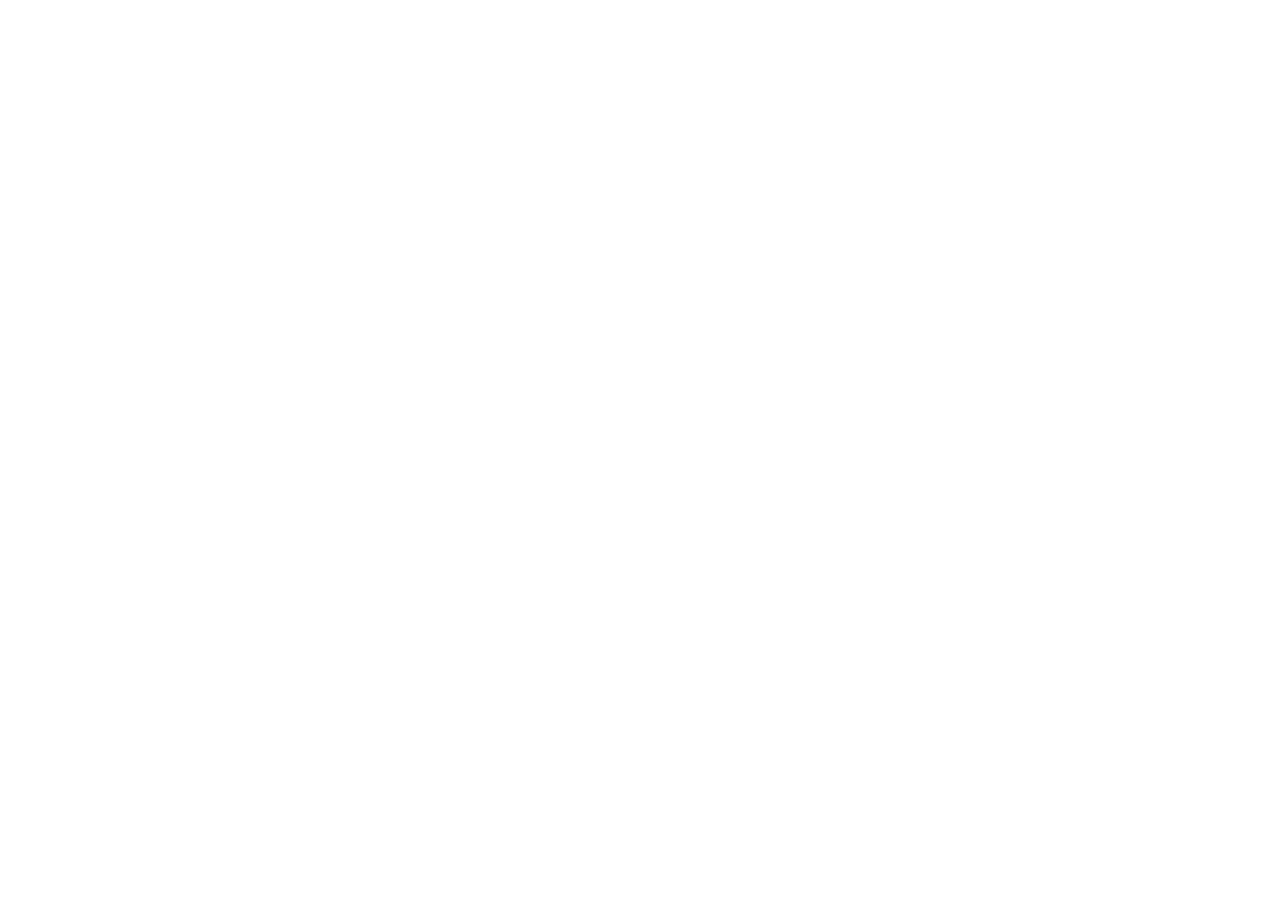
==== index.html @ 97b63418 "pin login file" ====
<!DOCTYPE html>
<html lang="en">

<head>
    <meta charset="UTF-8">
    <meta http-equiv="X-UA-Compatible" content="IE=edge">
    <meta name="viewport" content="width=device-width, initial-scale=1.0">
    <title>Pin Login</title>
    <link rel="stylesheet" href="styles.css">
</head>

<body>
    <script src="pin.js"></script>
</body>

</html>
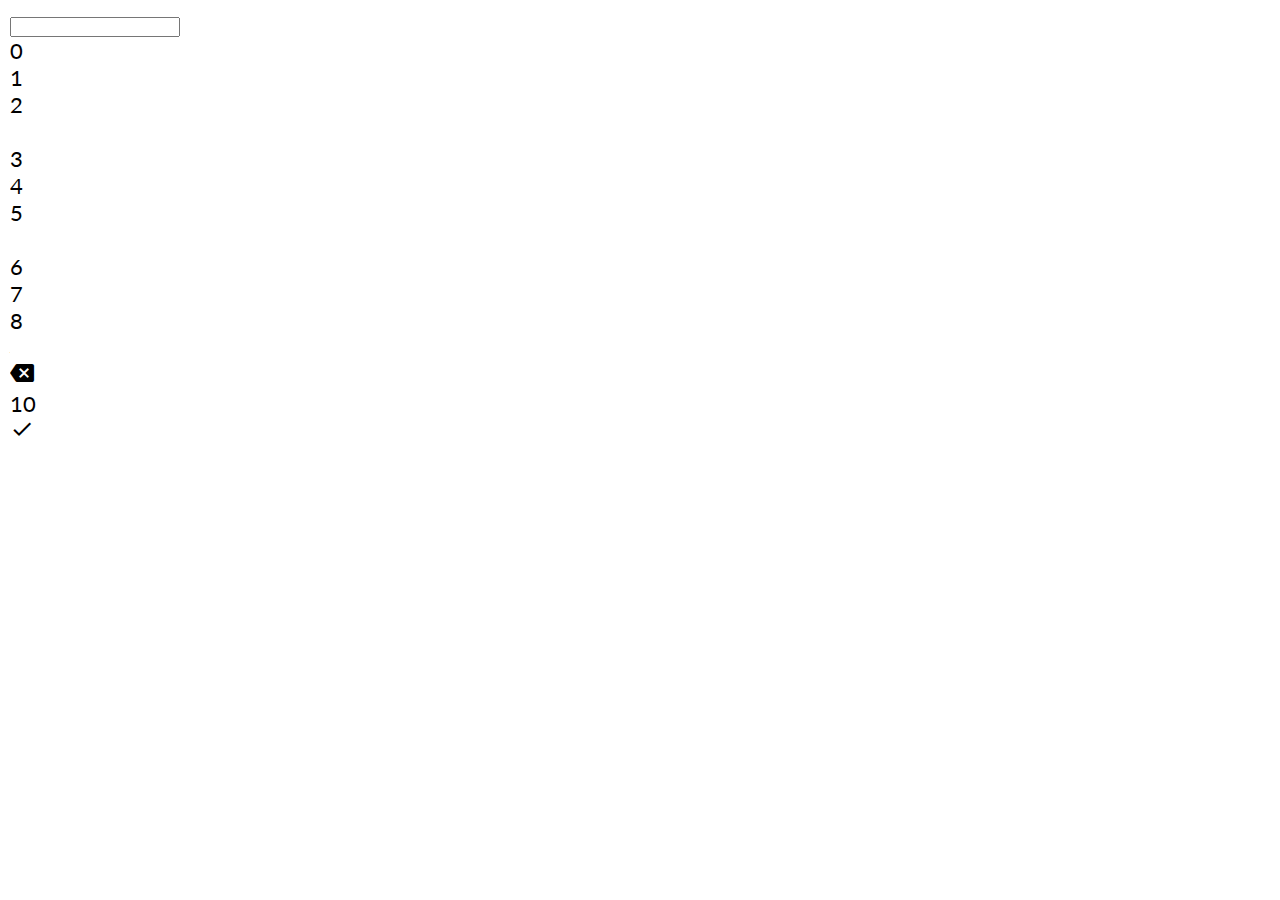
==== commit 7303715b: "added font family" ====
--- a/index.html
+++ b/index.html
@@ -6,10 +6,30 @@
     <meta http-equiv="X-UA-Compatible" content="IE=edge">
     <meta name="viewport" content="width=device-width, initial-scale=1.0">
     <title>Pin Login</title>
+    <link href="https://fonts.googleapis.com/icon?family=Material+Icons" rel="stylesheet">
     <link rel="stylesheet" href="styles.css">
 </head>
 
 <body>
+    <div class="pin-login">
+        <input type="password" readonly class="pin-login__text">
+        <div class="pin-login__numpad">
+            <div class="pin-login__key">0</div>
+            <div class="pin-login__key">1</div>
+            <div class="pin-login__key">2</div><br>
+            <div class="pin-login__key">3</div>
+            <div class="pin-login__key">4</div>
+            <div class="pin-login__key">5</div><br>
+            <div class="pin-login__key">6</div>
+            <div class="pin-login__key">7</div>
+            <div class="pin-login__key">8</div><br>
+            <div class="pin-login__key material-icons">backspace</div>
+            <div class="pin-login__key">10</div>
+            <div class="pin-login__key material-icons">done</div>
+        </div>
+    </div>
+
+
     <script src="pin.js"></script>
 </body>
 
--- a/styles.css
+++ b/styles.css
@@ -0,0 +1,15 @@
+@import url("https://fonts.googleapis.com/css2?family=Lato:wght@400;700&display=swap");
+
+* {
+  margin: 0;
+  padding: 0;
+  box-sizing: border-box;
+  font-family: "Lato", sans-serif;
+}
+
+div.pin-login {
+  display: inline-block;
+  border-radius: 10px;
+  padding: 10px;
+  font-size: 1.4rem;
+}
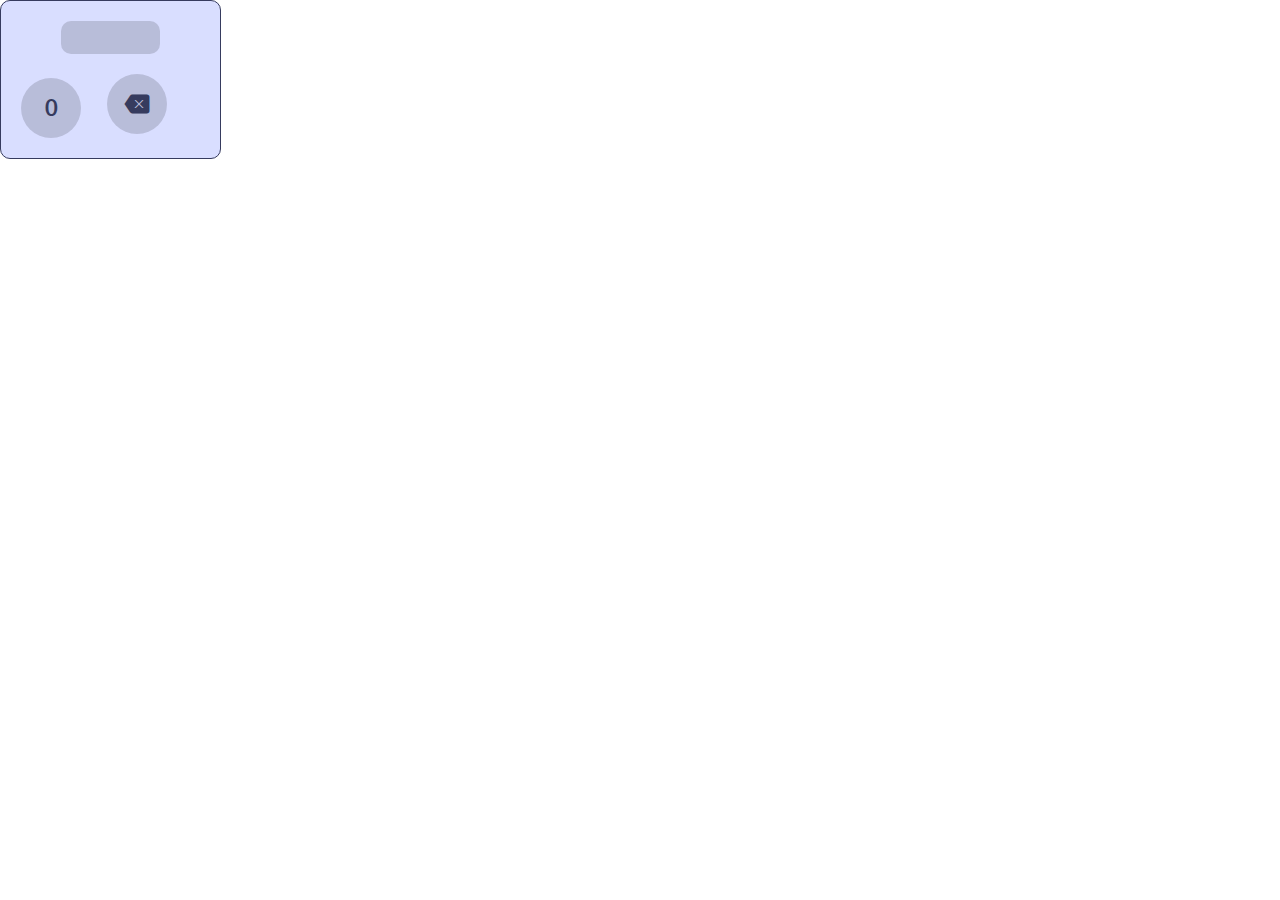
==== commit 22e7a5cf: "modified js" ====
--- a/index.html
+++ b/index.html
@@ -11,26 +11,34 @@
 </head>
 
 <body>
-    <div class="pin-login">
+    <div class="pin-login" id="mainPinLogin">
         <input type="password" readonly class="pin-login__text">
         <div class="pin-login__numpad">
             <div class="pin-login__key">0</div>
-            <div class="pin-login__key">1</div>
+            <!-- <div class="pin-login__key">1</div>
             <div class="pin-login__key">2</div><br>
             <div class="pin-login__key">3</div>
             <div class="pin-login__key">4</div>
             <div class="pin-login__key">5</div><br>
             <div class="pin-login__key">6</div>
             <div class="pin-login__key">7</div>
-            <div class="pin-login__key">8</div><br>
+            <div class="pin-login__key">8</div><br> -->
             <div class="pin-login__key material-icons">backspace</div>
-            <div class="pin-login__key">10</div>
-            <div class="pin-login__key material-icons">done</div>
+            <!-- <div class="pin-login__key">10</div>
+            <div class="pin-login__key material-icons">done</div> -->
         </div>
     </div>
 
 
     <script src="pin.js"></script>
+    <script>
+        new PinLogin({
+            el: document.getElementById("mainPinLogin"),
+            loginEndpoint: "login.php",
+            redirectTo: "dashboard.html",
+            maxNumbers: 4
+        });
+    </script>
 </body>
 
 </html>--- a/styles.css
+++ b/styles.css
@@ -12,4 +12,71 @@
   border-radius: 10px;
   padding: 10px;
   font-size: 1.4rem;
+  background: #d9deff;
+  border: 1px solid #363b5e;
+  user-select: none;
+  -moz-user-select: none;
+  -ms-user-select: none;
+  -webkit-user-select: none;
 }
+
+.pin-login__text {
+  margin: 10px auto 10px auto;
+  display: block;
+  width: 50%;
+  font-size: 0.5em;
+  text-align: center;
+  letter-spacing: 0.2em;
+  background: rgba(0, 0, 0, 0.15);
+  border: none;
+  border-radius: 10px;
+  outline: none;
+  cursor: default;
+  padding: 10px 30px;
+}
+
+.pin-login__text--error {
+  color: #901818;
+  background: #ffb3b3;
+  animation-name: loginError;
+  animation-duration: 0.1s;
+  animation-iteration-count: 2;
+}
+
+@keyframes loginError {
+  25% {
+    transform: translateX(-3px);
+  }
+
+  75% {
+    transform: translateX(3px);
+  }
+}
+
+@-moz-keyframes loginError {
+  25% {
+    transform: translateX(-3px);
+  }
+
+  75% {
+    transform: translateX(3px);
+  }
+}
+
+div.pin-login__key {
+  width: 60px;
+  height: 60px;
+  margin: 10px;
+  background: rgba(0, 0, 0, 0.15);
+  color: #363b5e;
+  border-radius: 50%;
+  display: inline-flex;
+  align-items: center;
+  justify-content: center;
+  font-weight: bold;
+  cursor: pointer;
+}
+
+div.pin-login__key:active {
+  background: rgba(0, 0, 0, 0.25);
+}
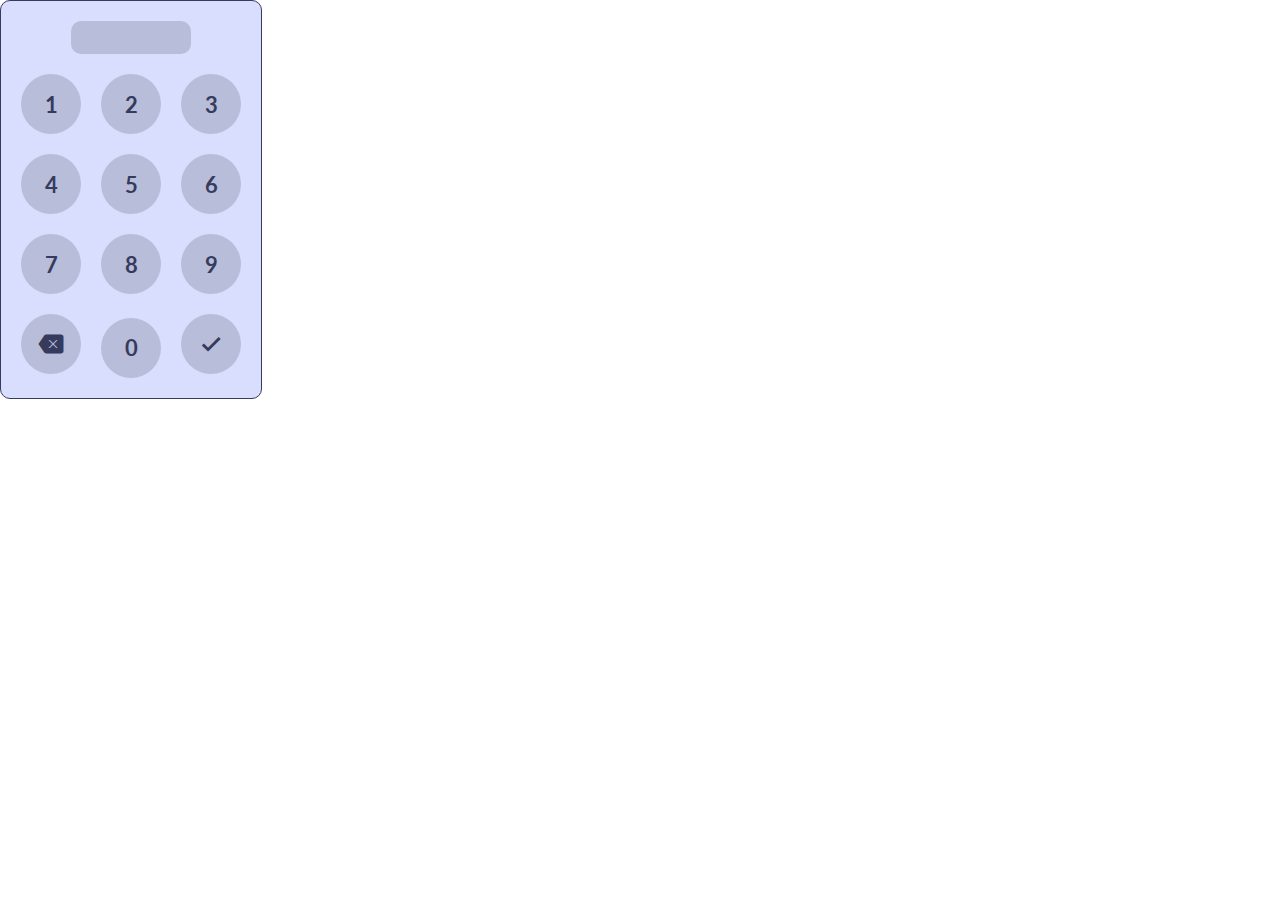
==== commit f3bbd37e: "deleted maxNumbers from html" ====
--- a/index.html
+++ b/index.html
@@ -14,7 +14,7 @@
     <div class="pin-login" id="mainPinLogin">
         <input type="password" readonly class="pin-login__text">
         <div class="pin-login__numpad">
-            <div class="pin-login__key">0</div>
+            <!-- <div class="pin-login__key">0</div> -->
             <!-- <div class="pin-login__key">1</div>
             <div class="pin-login__key">2</div><br>
             <div class="pin-login__key">3</div>
@@ -23,7 +23,7 @@
             <div class="pin-login__key">6</div>
             <div class="pin-login__key">7</div>
             <div class="pin-login__key">8</div><br> -->
-            <div class="pin-login__key material-icons">backspace</div>
+            <!-- <div class="pin-login__key material-icons">backspace</div> -->
             <!-- <div class="pin-login__key">10</div>
             <div class="pin-login__key material-icons">done</div> -->
         </div>
@@ -36,7 +36,6 @@
             el: document.getElementById("mainPinLogin"),
             loginEndpoint: "login.php",
             redirectTo: "dashboard.html",
-            maxNumbers: 4
         });
     </script>
 </body>
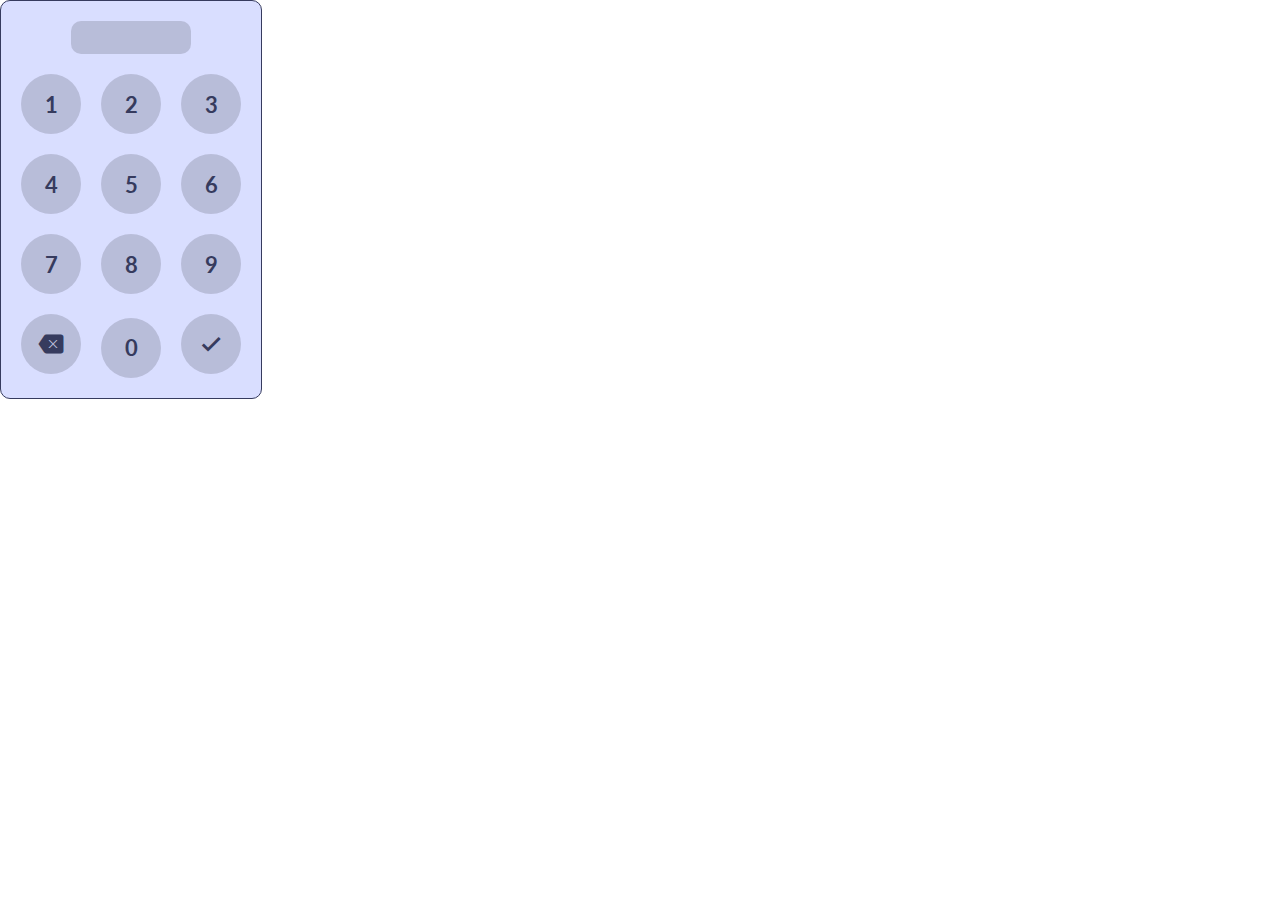
==== commit 052da927: "updated js" ====
--- a/index.html
+++ b/index.html
@@ -14,17 +14,17 @@
     <div class="pin-login" id="mainPinLogin">
         <input type="password" readonly class="pin-login__text">
         <div class="pin-login__numpad">
-            <!-- <div class="pin-login__key">0</div> -->
-            <!-- <div class="pin-login__key">1</div>
+            <!-- <div class="pin-login__key">0</div>
+            <div class="pin-login__key">1</div>
             <div class="pin-login__key">2</div><br>
             <div class="pin-login__key">3</div>
             <div class="pin-login__key">4</div>
             <div class="pin-login__key">5</div><br>
             <div class="pin-login__key">6</div>
             <div class="pin-login__key">7</div>
-            <div class="pin-login__key">8</div><br> -->
-            <!-- <div class="pin-login__key material-icons">backspace</div> -->
-            <!-- <div class="pin-login__key">10</div>
+            <div class="pin-login__key">8</div><br>
+            <div class="pin-login__key material-icons">backspace</div>
+            <div class="pin-login__key">10</div>
             <div class="pin-login__key material-icons">done</div> -->
         </div>
     </div>
@@ -36,6 +36,7 @@
             el: document.getElementById("mainPinLogin"),
             loginEndpoint: "login.php",
             redirectTo: "dashboard.html",
+            maxNumbers: 4
         });
     </script>
 </body>
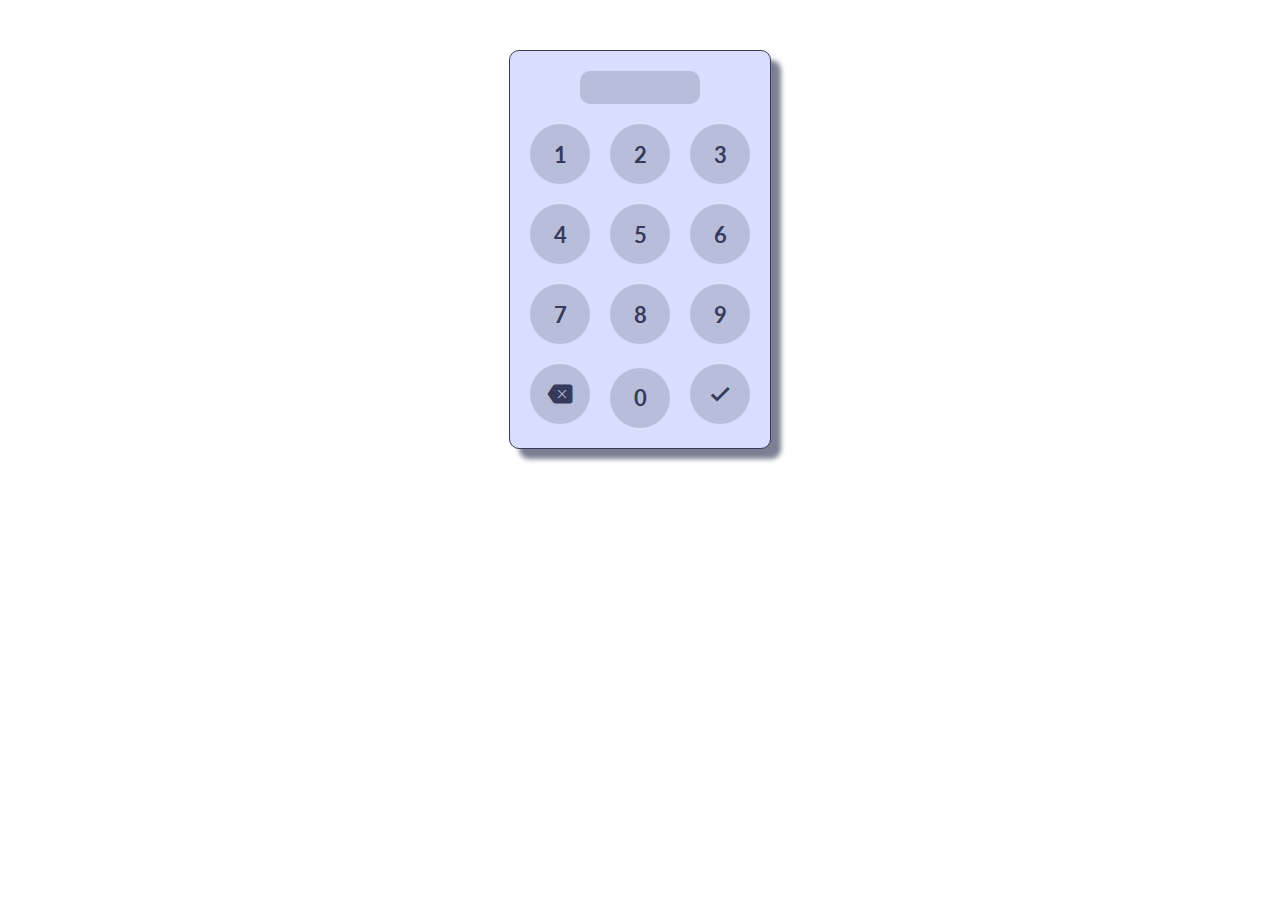
==== commit 4c4214fd: "updated css" ====
--- a/index.html
+++ b/index.html
@@ -11,21 +11,23 @@
 </head>
 
 <body>
-    <div class="pin-login" id="mainPinLogin">
-        <input type="password" readonly class="pin-login__text">
-        <div class="pin-login__numpad">
-            <!-- <div class="pin-login__key">0</div>
-            <div class="pin-login__key">1</div>
-            <div class="pin-login__key">2</div><br>
-            <div class="pin-login__key">3</div>
-            <div class="pin-login__key">4</div>
-            <div class="pin-login__key">5</div><br>
-            <div class="pin-login__key">6</div>
-            <div class="pin-login__key">7</div>
-            <div class="pin-login__key">8</div><br>
-            <div class="pin-login__key material-icons">backspace</div>
-            <div class="pin-login__key">10</div>
-            <div class="pin-login__key material-icons">done</div> -->
+    <div id="pin-login__wrapper">
+        <div class="pin-login" id="mainPinLogin">
+            <input type="password" readonly class="pin-login__text">
+            <div class="pin-login__numpad">
+                <!-- <div class="pin-login__key">0</div>
+                    <div class="pin-login__key">1</div>
+                    <div class="pin-login__key">2</div><br>
+                    <div class="pin-login__key">3</div>
+                    <div class="pin-login__key">4</div>
+                    <div class="pin-login__key">5</div><br>
+                    <div class="pin-login__key">6</div>
+                    <div class="pin-login__key">7</div>
+                    <div class="pin-login__key">8</div><br>
+                    <div class="pin-login__key material-icons">backspace</div>
+                    <div class="pin-login__key">10</div>
+                    <div class="pin-login__key material-icons">done</div> -->
+            </div>
         </div>
     </div>
 
--- a/styles.css
+++ b/styles.css
@@ -5,6 +5,13 @@
   padding: 0;
   box-sizing: border-box;
   font-family: "Lato", sans-serif;
+}
+
+div#pin-login__wrapper {
+  display: flex;
+  justify-content: center;
+  align-items: center;
+  margin-top: 50px;
 }
 
 div.pin-login {
@@ -18,6 +25,7 @@
   -moz-user-select: none;
   -ms-user-select: none;
   -webkit-user-select: none;
+  box-shadow: 10px 10px 5px #7c7f92;
 }
 
 .pin-login__text {
